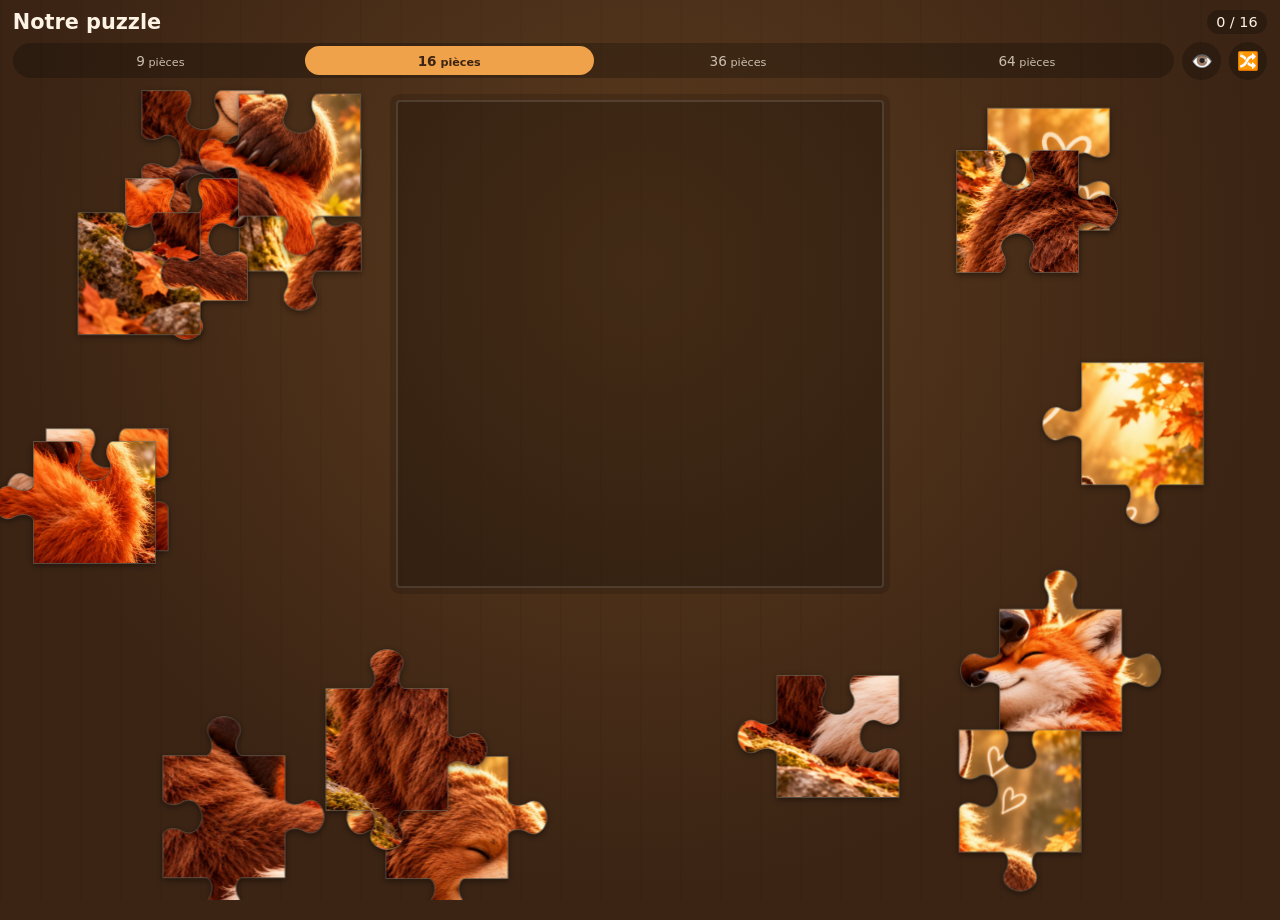
==== puzzle-3esv1p/index.html @ 310bf719 "Ajout du puzzle de l'ours et du renard Co-Authored-By: Claude Opus 5.5 <noreply@anthropic.com> Claud" ====
<!doctype html>
<html lang="fr">
<head>
  <meta charset="utf-8">
  <meta name="viewport" content="width=device-width, initial-scale=1, viewport-fit=cover, user-scalable=no">
  <meta name="robots" content="noindex, nofollow">
  <meta name="theme-color" content="#3b2414">
  <meta name="apple-mobile-web-app-capable" content="yes">
  <meta name="mobile-web-app-capable" content="yes">
  <meta name="apple-mobile-web-app-status-bar-style" content="black-translucent">
  <meta name="apple-mobile-web-app-title" content="Puzzle">
  <title>Notre puzzle</title>
  <link rel="manifest" href="manifest.webmanifest">
  <link rel="icon" href="icones/icone-192.png">
  <link rel="apple-touch-icon" href="icones/apple-touch-icon.png">
  <link rel="preload" href="image.jpg" as="image">
  <link rel="stylesheet" href="style.css">
</head>
<body>
  <header>
    <div class="ligne">
      <h1>Notre puzzle</h1>
      <span class="compteur" id="compteur">0 / 16</span>
    </div>
    <div class="ligne outils">
      <div class="niveaux" id="niveaux" role="group" aria-label="Difficulté">
        <button data-n="3">9</button>
        <button data-n="4">16</button>
        <button data-n="6">36</button>
        <button data-n="8">64</button>
      </div>
      <button class="rond" id="apercu" aria-pressed="false" aria-label="Afficher le modèle en fond du plateau">👁️</button>
      <button class="rond" id="melanger" aria-label="Mélanger les pièces restantes">🔀</button>
    </div>
  </header>

  <main id="table">
    <div id="plateau"></div>
  </main>

  <div class="victoire" id="victoire" hidden>
    <div class="carte">
      <p class="titre-victoire">Bravo ! 🧡</p>
      <p id="bilan"></p>
      <div class="boutons">
        <button class="bouton" id="rejouer">Rejouer</button>
        <button class="bouton secondaire" id="plus-dur">Plus de pièces</button>
      </div>
    </div>
  </div>
  <div class="coeurs" id="coeurs" aria-hidden="true"></div>

  <script src="app.js"></script>
  <script>
    if ('serviceWorker' in navigator) {
      navigator.serviceWorker.register('sw.js');
    }
  </script>
</body>
</html>
---- puzzle-3esv1p/style.css ----
[hidden] { display: none !important; }
:root {
  --bois: #3b2414;
  --bois-clair: #5a3820;
  --creme: #fdf3e4;
  --ambre: #f0a24a;
  --font: "Trebuchet MS", "Segoe UI", system-ui, sans-serif;
}
* { box-sizing: border-box; -webkit-tap-highlight-color: transparent; }
html, body { margin: 0; height: 100%; overflow: hidden; overscroll-behavior: none; }
body {
  font-family: var(--font); color: var(--creme);
  background:
    radial-gradient(ellipse at 50% 30%, rgba(240,162,74,.18), transparent 70%),
    repeating-linear-gradient(90deg, rgba(0,0,0,.05) 0 2px, transparent 2px 40px),
    var(--bois);
  display: flex; flex-direction: column;
  -webkit-user-select: none; user-select: none;
}
button { font: inherit; color: inherit; cursor: pointer; }

header { padding: calc(env(safe-area-inset-top) + .6rem) .8rem .4rem; flex: 0 0 auto; }
.ligne { display: flex; align-items: center; gap: .5rem; }
.ligne + .ligne { margin-top: .5rem; }
h1 { margin: 0; font-size: 1.3rem; flex: 1; }
.compteur { font-variant-numeric: tabular-nums; background: rgba(0,0,0,.25); padding: .25rem .6rem; border-radius: 1rem; font-size: .9rem; }
.niveaux { flex: 1; display: flex; background: rgba(0,0,0,.25); border-radius: 2rem; padding: .2rem; }
.niveaux button {
  flex: 1; border: 0; background: transparent; padding: .4rem 0; border-radius: 2rem; font-size: .85rem; opacity: .75;
}
.niveaux button::after { content: " pièces"; font-size: .7rem; }
.niveaux button[aria-pressed="true"] { background: var(--ambre); color: var(--bois); opacity: 1; font-weight: bold; }
.rond {
  width: 2.4rem; height: 2.4rem; border-radius: 50%; border: 0; background: rgba(0,0,0,.25); font-size: 1.1rem; flex: 0 0 auto;
}
.rond[aria-pressed="true"] { background: var(--ambre); }

main { position: relative; flex: 1; touch-action: none; }
#plateau {
  position: absolute; border-radius: 4px;
  background: rgba(0,0,0,.28);
  box-shadow: inset 0 0 0 2px rgba(255,255,255,.12), 0 0 0 6px rgba(0,0,0,.15);
  background-size: cover;
}
#plateau.fantome { background-image: linear-gradient(rgba(40,24,12,.8), rgba(40,24,12,.8)), url(image.jpg); }
#plateau.fini { background: url(image.jpg) center / cover; box-shadow: 0 0 0 4px var(--ambre), 0 10px 40px rgba(240,162,74,.5); transition: box-shadow .6s; }
.termine .piece { opacity: 0; transition: opacity 1.2s ease .5s; }

.piece {
  position: absolute; top: 0; left: 0; will-change: transform;
  filter: drop-shadow(0 2px 3px rgba(0,0,0,.45));
}
.piece.posee { filter: none; transition: transform .15s ease-out; }
.piece.prise { filter: drop-shadow(0 10px 12px rgba(0,0,0,.5)); }
.piece.clic { animation: clic .3s ease; }
@keyframes clic { 50% { filter: brightness(1.35); } }

.victoire {
  position: fixed; inset: 0; z-index: 40; display: flex; align-items: flex-end; justify-content: center;
  padding: 1rem 1rem calc(env(safe-area-inset-bottom) + 1.5rem); pointer-events: none;
}
.victoire .carte {
  pointer-events: auto; background: var(--creme); color: var(--bois); border-radius: 1.2rem;
  padding: 1.1rem 1.4rem; text-align: center; box-shadow: 0 10px 40px rgba(0,0,0,.5);
  animation: monte-carte .6s cubic-bezier(.2,1.4,.4,1);
}
@keyframes monte-carte { from { transform: translateY(120%); } }
.titre-victoire { font-size: 1.6rem; font-weight: bold; margin: 0 0 .2rem; }
#bilan { margin: 0 0 .8rem; color: #7a5a40; }
.boutons { display: flex; gap: .5rem; justify-content: center; }
.bouton { border: 0; background: var(--ambre); color: var(--bois); padding: .7rem 1.2rem; border-radius: 2rem; font-weight: bold; }
.bouton.secondaire { background: transparent; box-shadow: inset 0 0 0 2px var(--ambre); }

.coeurs { position: fixed; inset: 0; pointer-events: none; z-index: 35; overflow: hidden; }
.coeurs span { position: absolute; bottom: -40px; font-size: 1.6rem; animation: envol linear forwards; }
@keyframes envol { to { transform: translate(var(--dx), -110vh) rotate(var(--r)); opacity: .2; } }
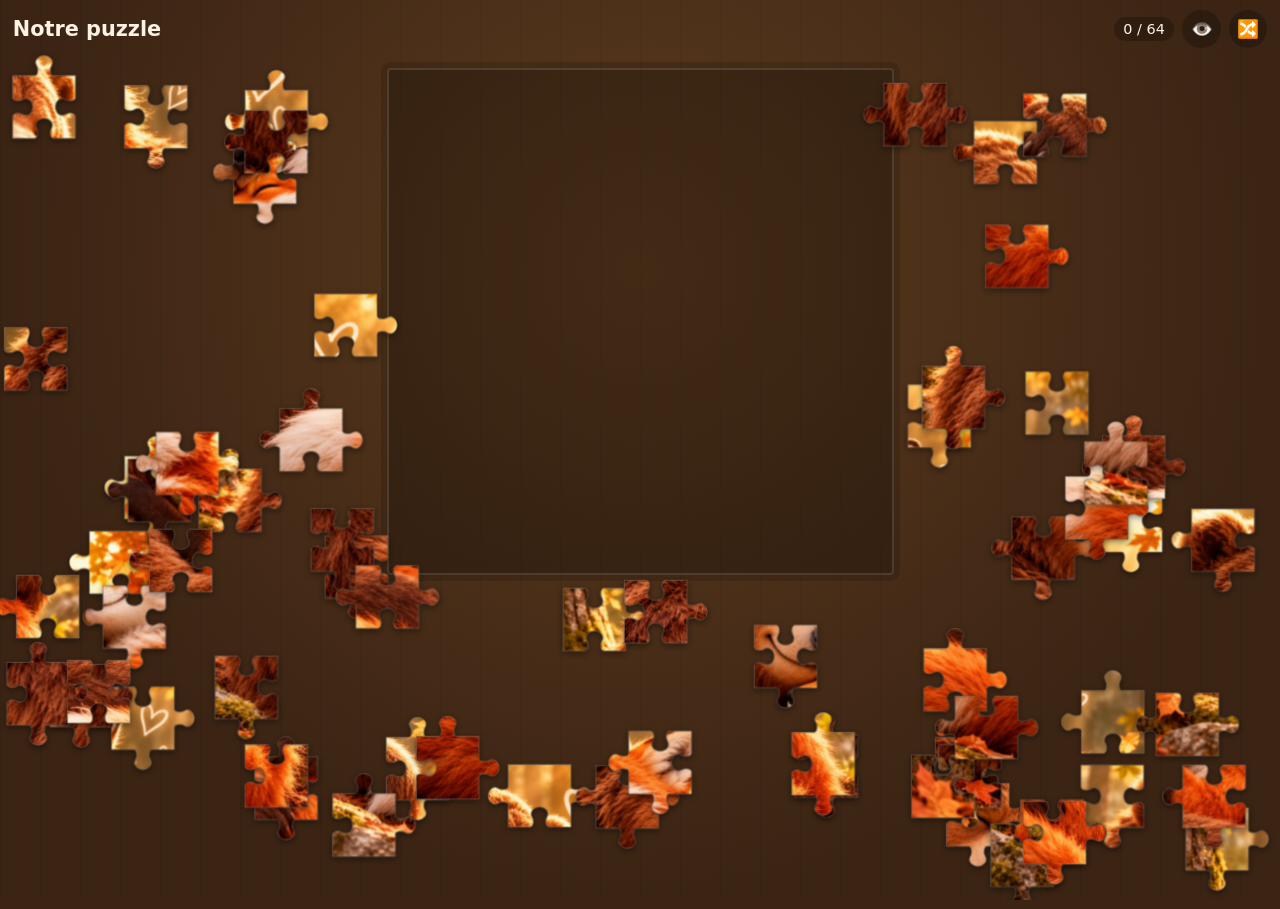
==== commit 52a604ee: "Puzzle : 64 pièces uniquement Co-Authored-By: Claude Opus 5.5 <noreply@anthropic.com> Claude-Session" ====
--- a/puzzle-3esv1p/index.html
+++ b/puzzle-3esv1p/index.html
@@ -20,15 +20,7 @@
   <header>
     <div class="ligne">
       <h1>Notre puzzle</h1>
-      <span class="compteur" id="compteur">0 / 16</span>
-    </div>
-    <div class="ligne outils">
-      <div class="niveaux" id="niveaux" role="group" aria-label="Difficulté">
-        <button data-n="3">9</button>
-        <button data-n="4">16</button>
-        <button data-n="6">36</button>
-        <button data-n="8">64</button>
-      </div>
+      <span class="compteur" id="compteur">0 / 64</span>
       <button class="rond" id="apercu" aria-pressed="false" aria-label="Afficher le modèle en fond du plateau">👁️</button>
       <button class="rond" id="melanger" aria-label="Mélanger les pièces restantes">🔀</button>
     </div>
@@ -44,7 +36,6 @@
       <p id="bilan"></p>
       <div class="boutons">
         <button class="bouton" id="rejouer">Rejouer</button>
-        <button class="bouton secondaire" id="plus-dur">Plus de pièces</button>
       </div>
     </div>
   </div>
--- a/puzzle-3esv1p/style.css
+++ b/puzzle-3esv1p/style.css
@@ -24,12 +24,6 @@
 .ligne + .ligne { margin-top: .5rem; }
 h1 { margin: 0; font-size: 1.3rem; flex: 1; }
 .compteur { font-variant-numeric: tabular-nums; background: rgba(0,0,0,.25); padding: .25rem .6rem; border-radius: 1rem; font-size: .9rem; }
-.niveaux { flex: 1; display: flex; background: rgba(0,0,0,.25); border-radius: 2rem; padding: .2rem; }
-.niveaux button {
-  flex: 1; border: 0; background: transparent; padding: .4rem 0; border-radius: 2rem; font-size: .85rem; opacity: .75;
-}
-.niveaux button::after { content: " pièces"; font-size: .7rem; }
-.niveaux button[aria-pressed="true"] { background: var(--ambre); color: var(--bois); opacity: 1; font-weight: bold; }
 .rond {
   width: 2.4rem; height: 2.4rem; border-radius: 50%; border: 0; background: rgba(0,0,0,.25); font-size: 1.1rem; flex: 0 0 auto;
 }
